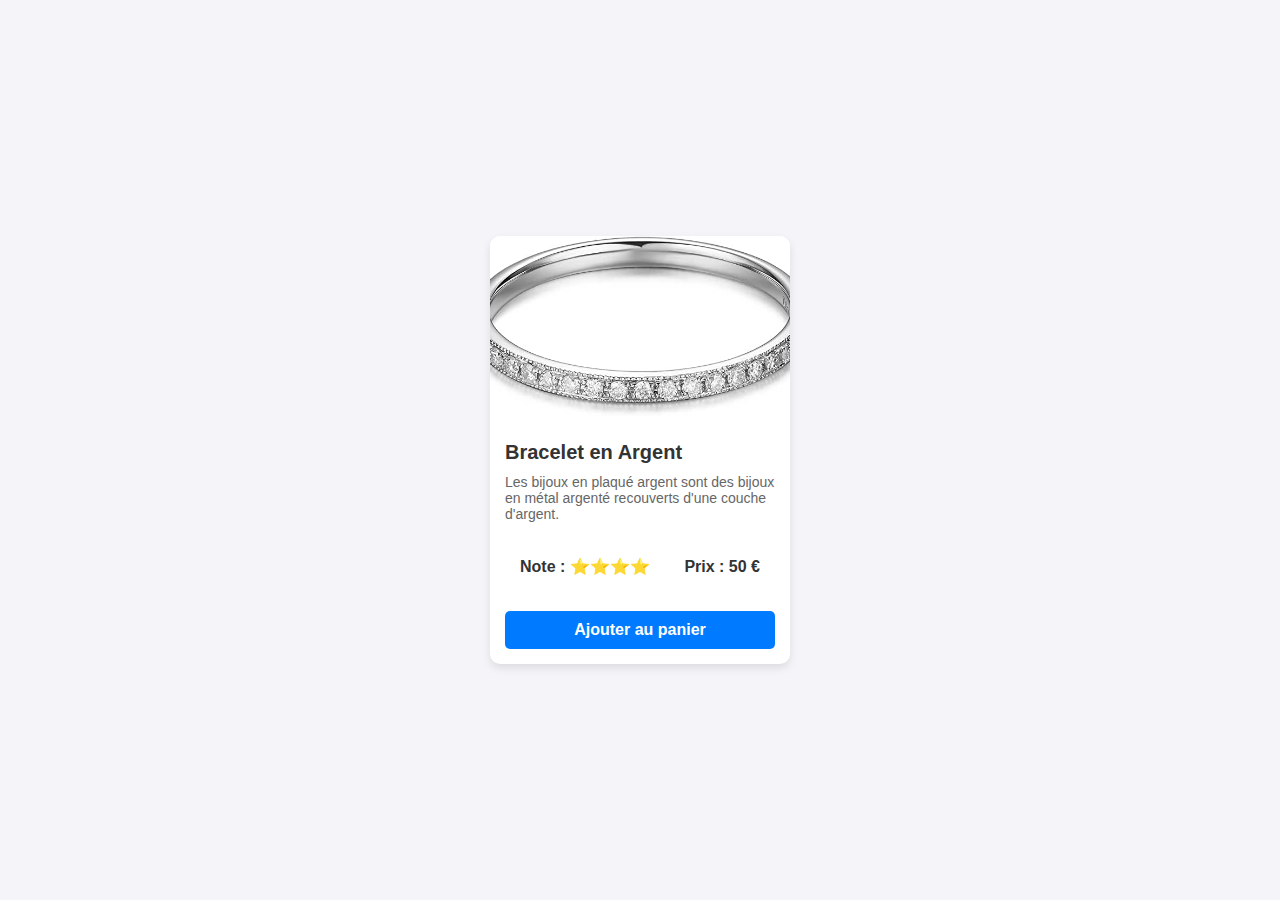
==== index2.html @ 90324129 "update" ====
<!DOCTYPE html>
<html lang="fr">
<head>
    <meta charset="UTF-8">
    <meta name="viewport" content="width=device-width, initial-scale=1.0">
    <script src="script.js"></script>
    <link rel="stylesheet" href="style.css">
    <title>Document</title>
</head>
<body>
    <div class="card">
        <img src="assets/bijoux.jpg" alt="https://fakestoreapi.com/products/1">
        <div>
            <h2>Bracelet en Argent</h2>
            <p>Les bijoux en plaqué argent sont des bijoux en métal argenté recouverts d'une couche d'argent.</p>
            <div>
                <p>Note : ⭐⭐⭐⭐</p>
                <p>Prix : 50 €</p>
            </div>
            <a href="#">Ajouter au panier</a>
        </div>
    </div>
    
</body>
</html>
---- style.css ----
/* Global styles */
body {
    font-family: Arial, sans-serif;
    margin: 0;
    padding: 0;
    display: flex;
    justify-content: center;
    align-items: center;
    min-height: 100vh;
    background-color: #f4f4f9;
}

div.card {
    width: 300px;
    background-color: #fff;
    border-radius: 10px;
    box-shadow: 0 4px 8px rgba(0, 0, 0, 0.1);
    overflow: hidden;
    transition: transform 0.3s ease, box-shadow 0.3s ease;
}

div.card:hover {
    transform: scale(1.05);
    box-shadow: 0 6px 12px rgba(0, 0, 0, 0.15);
}

div.card img {
    width: 100%;
    height: 180px;
    object-fit: cover;
    display: block;
}

div.card div {
    padding: 15px;
}

div.card h2 {
    font-size: 20px;
    color: #333;
    margin: 10px 0;
}

div.card p {
    color: #666;
    font-size: 14px;
    margin: 5px 0;
}

div.card div:nth-child(3) {
    display: flex;
    justify-content: space-between;
    align-items: center;
    margin-top: 15px;
}

div.card div:nth-child(3) p {
    font-size: 16px;
    font-weight: bold;
    color: #333;
}

div.card a {
    display: block;
    text-align: center;
    text-decoration: none;
    background-color: #007bff;
    color: #fff;
    font-size: 16px;
    font-weight: bold;
    padding: 10px;
    margin-top: 15px;
    border-radius: 5px;
    transition: background-color 0.3s ease;
}

div.card a:hover {
    background-color: #0056b3;
}

/* Styles pour le conteneur des cartes */
.card-container {
    display: flex;
    flex-wrap: wrap;
    gap: 20px;
    justify-content: space-around;
    margin-top: 20px;
}

/* Ajustement des cartes */
.card {
    flex: 1 1 calc(25% - 20px); /* Ajuste la largeur pour 4 cartes par ligne */
    max-width: 300px; /* Limite la largeur des cartes */
    box-sizing: border-box;
}

.card img {
    height: auto; /* Ajuste la hauteur pour une meilleure responsivité */
}
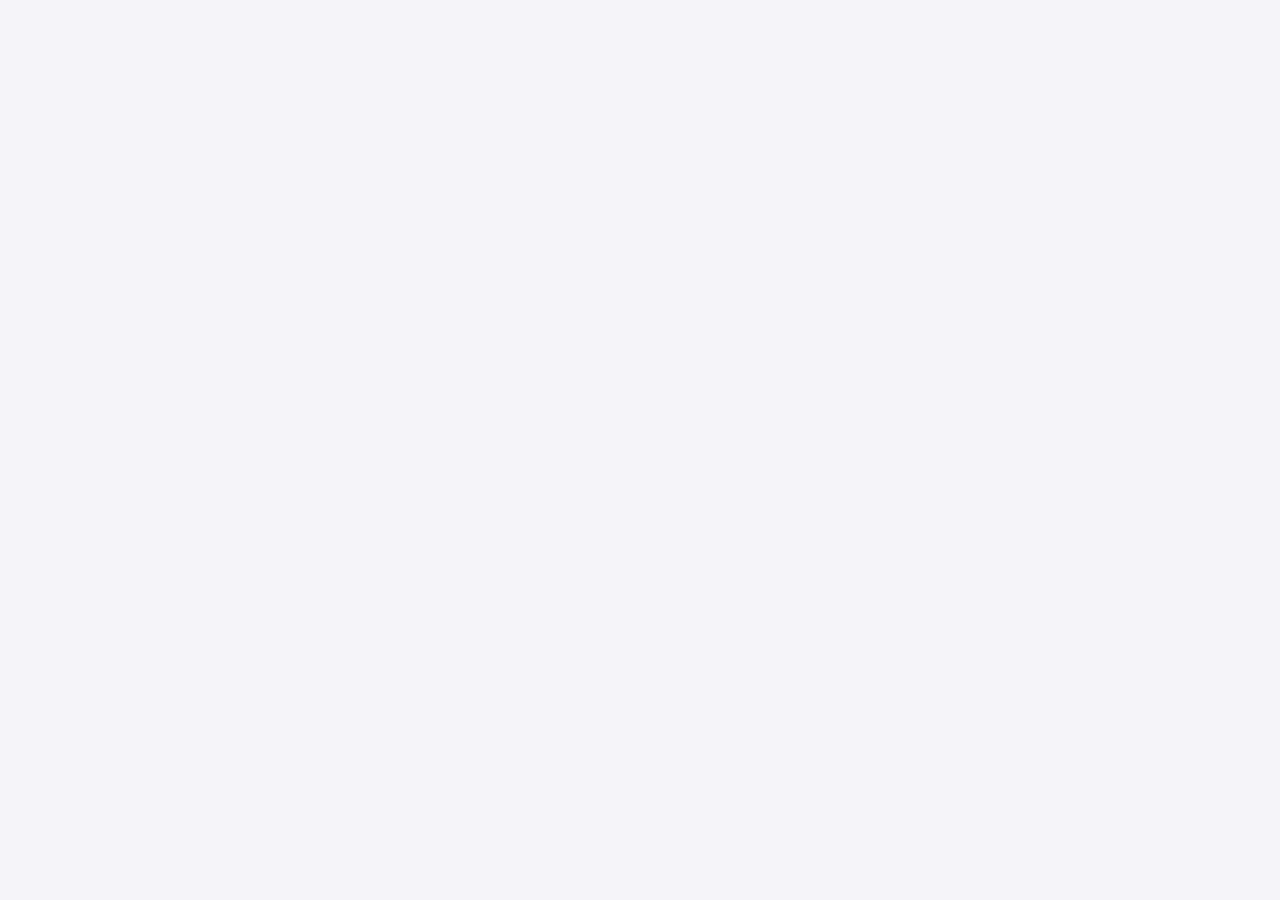
==== commit ba1de6a3: "update" ====
--- a/index2.html
+++ b/index2.html
@@ -3,13 +3,19 @@
 <head>
     <meta charset="UTF-8">
     <meta name="viewport" content="width=device-width, initial-scale=1.0">
-    <script src="script.js"></script>
+    <script src="script.js" defer></script>
     <link rel="stylesheet" href="style.css">
     <title>Document</title>
 </head>
 <body>
-    <div class="card">
-        <img src="assets/bijoux.jpg" alt="https://fakestoreapi.com/products/1">
+    <section class="flex result" id="result">
+    <!--<div class="card">
+        <div>
+            <img src="assets/bijoux.jpg" alt="https://fakestoreapi.com/products/1">
+            <p>Catégorie</p>
+       
+        </div>
+            
         <div>
             <h2>Bracelet en Argent</h2>
             <p>Les bijoux en plaqué argent sont des bijoux en métal argenté recouverts d'une couche d'argent.</p>
@@ -19,7 +25,7 @@
             </div>
             <a href="#">Ajouter au panier</a>
         </div>
-    </div>
-    
+    </div>-->
+    </section>
 </body>
 </html>--- a/style.css
+++ b/style.css
@@ -68,7 +68,7 @@
     color: #fff;
     font-size: 16px;
     font-weight: bold;
-    padding: 10px;
+    padding:     10px;
     margin-top: 15px;
     border-radius: 5px;
     transition: background-color 0.3s ease;
@@ -94,6 +94,10 @@
     box-sizing: border-box;
 }
 
-.card img {
-    height: auto; /* Ajuste la hauteur pour une meilleure responsivité */
+.flex{
+    display: flex;
+    flex-wrap: wrap;
 }
+.result{
+gap : 30px;
+}